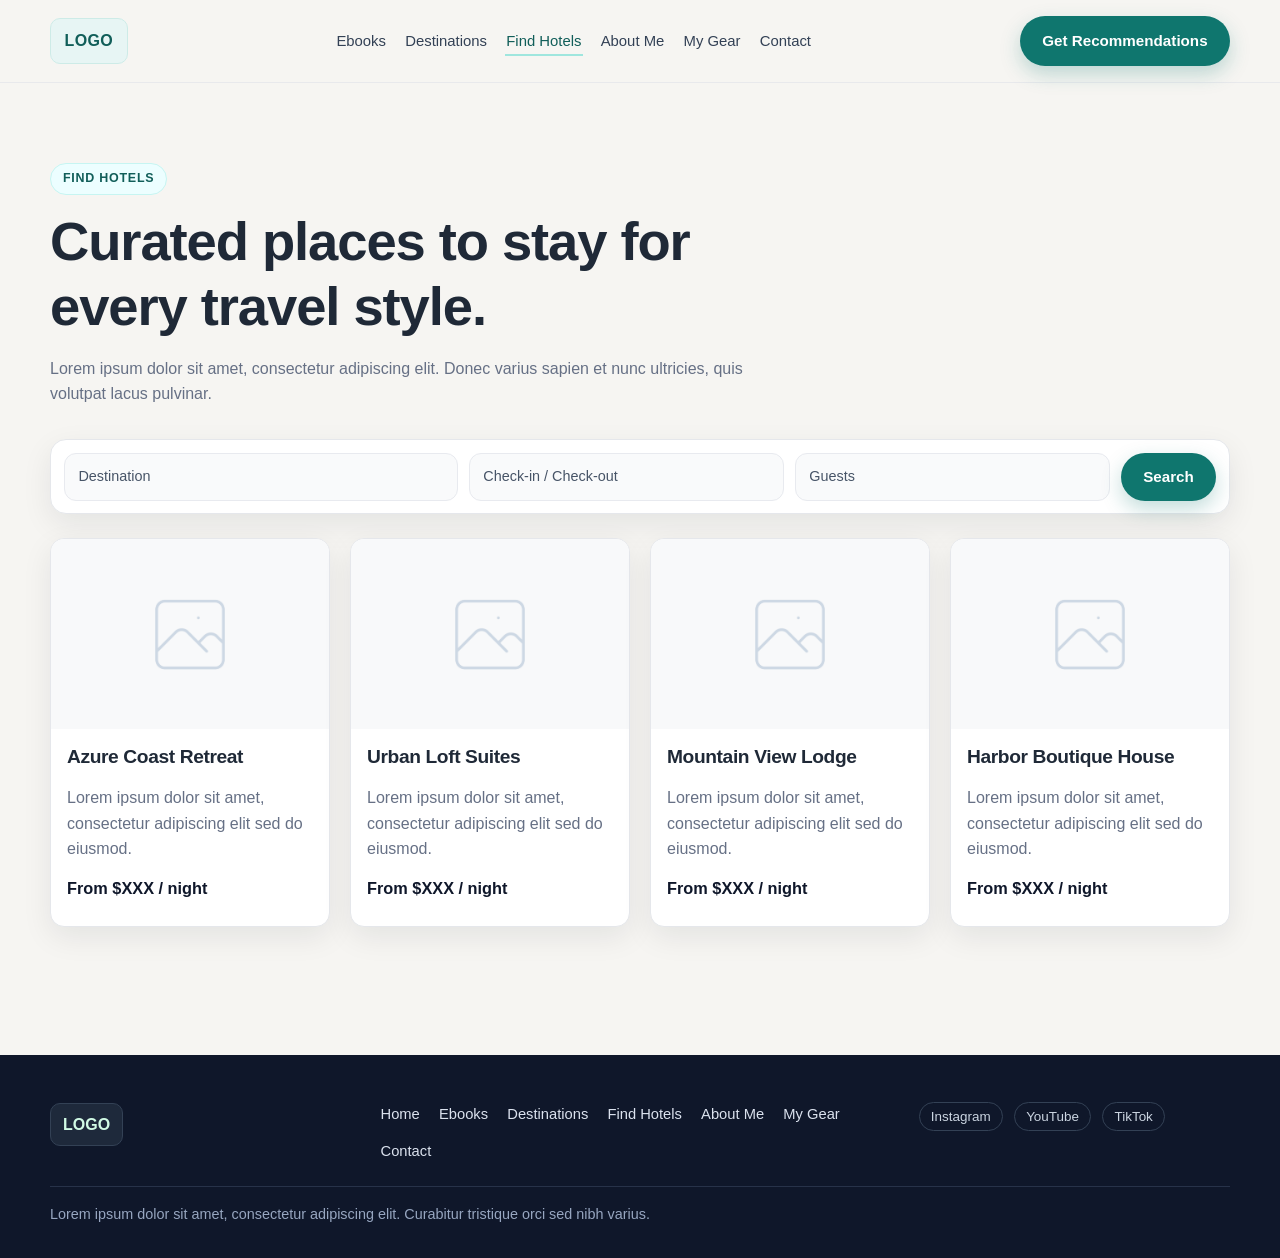
==== hotels.html @ 42e77be8 "Initial commit: static site (HTML/CSS) Made-with: Cursor" ====
<!DOCTYPE html>
<html lang="en">
<head>
  <meta charset="UTF-8">
  <meta name="viewport" content="width=device-width, initial-scale=1.0">
  <title>Find Hotels | Travel Creator Platform</title>
  <link rel="stylesheet" href="styles.css">
</head>
<body>
  <header class="top-nav">
    <div class="container nav-inner">
      <a class="logo" href="index.html">LOGO</a>
      <nav aria-label="Main navigation">
        <ul class="nav-links">
          <li><a href="ebooks.html">Ebooks</a></li>
          <li class="has-dropdown">
            <a href="destinations.html" aria-haspopup="true">Destinations</a>
            <ul class="dropdown-menu" aria-label="Random destination links">
              <li><a href="destinations.html#marrakech">Marrakech</a></li>
              <li><a href="destinations.html#reykjavik">Reykjavik</a></li>
              <li><a href="destinations.html#seoul">Seoul</a></li>
              <li><a href="destinations.html#cartagena">Cartagena</a></li>
              <li><a href="destinations.html#queenstown">Queenstown</a></li>
            </ul>
          </li>
          <li><a class="active" href="hotels.html">Find Hotels</a></li>
          <li><a href="about.html">About Me</a></li>
          <li><a href="gear.html">My Gear</a></li>
          <li><a href="contact.html">Contact</a></li>
        </ul>
      </nav>
      <a class="btn btn-primary" href="contact.html">Get Recommendations</a>
    </div>
  </header>

  <main>
    <section>
      <div class="container">
        <div class="section-head">
          <span class="eyebrow">Find Hotels</span>
          <h1>Curated places to stay for every travel style.</h1>
          <p>
            Lorem ipsum dolor sit amet, consectetur adipiscing elit. Donec varius sapien et nunc ultricies, quis volutpat lacus
            pulvinar.
          </p>
        </div>
        <div class="search-mock" aria-label="Hotel search UI mockup">
          <div class="search-chip">Destination</div>
          <div class="search-chip">Check-in / Check-out</div>
          <div class="search-chip">Guests</div>
          <button class="btn btn-primary" type="button">Search</button>
        </div>
        <div class="card-grid grid-4">
          <article class="card">
            <img src="general-img-landscape.png" alt="Hotel placeholder one">
            <div class="card-content">
              <h3>Azure Coast Retreat</h3>
              <p>Lorem ipsum dolor sit amet, consectetur adipiscing elit sed do eiusmod.</p>
              <p class="price">From $XXX / night</p>
            </div>
          </article>
          <article class="card">
            <img src="general-img-landscape.png" alt="Hotel placeholder two">
            <div class="card-content">
              <h3>Urban Loft Suites</h3>
              <p>Lorem ipsum dolor sit amet, consectetur adipiscing elit sed do eiusmod.</p>
              <p class="price">From $XXX / night</p>
            </div>
          </article>
          <article class="card">
            <img src="general-img-landscape.png" alt="Hotel placeholder three">
            <div class="card-content">
              <h3>Mountain View Lodge</h3>
              <p>Lorem ipsum dolor sit amet, consectetur adipiscing elit sed do eiusmod.</p>
              <p class="price">From $XXX / night</p>
            </div>
          </article>
          <article class="card">
            <img src="general-img-landscape.png" alt="Hotel placeholder four">
            <div class="card-content">
              <h3>Harbor Boutique House</h3>
              <p>Lorem ipsum dolor sit amet, consectetur adipiscing elit sed do eiusmod.</p>
              <p class="price">From $XXX / night</p>
            </div>
          </article>
        </div>
      </div>
    </section>
  </main>

  <footer class="footer">
    <div class="container">
      <div class="footer-top">
        <div><a class="footer-logo" href="index.html">LOGO</a></div>
        <nav aria-label="Footer navigation">
          <ul class="footer-links">
            <li><a href="index.html">Home</a></li>
            <li><a href="ebooks.html">Ebooks</a></li>
            <li><a href="destinations.html">Destinations</a></li>
            <li><a href="hotels.html">Find Hotels</a></li>
            <li><a href="about.html">About Me</a></li>
            <li><a href="gear.html">My Gear</a></li>
            <li><a href="contact.html">Contact</a></li>
          </ul>
        </nav>
        <ul class="social-links" aria-label="Social links placeholders">
          <li><a href="#">Instagram</a></li>
          <li><a href="#">YouTube</a></li>
          <li><a href="#">TikTok</a></li>
        </ul>
      </div>
      <p class="footer-note">Lorem ipsum dolor sit amet, consectetur adipiscing elit. Curabitur tristique orci sed nibh varius.</p>
    </div>
  </footer>
</body>
</html>
---- styles.css ----
:root {
  --bg: #f6f5f2;
  --surface: #ffffff;
  --surface-soft: #f9fafb;
  --text: #1f2937;
  --muted: #667085;
  --primary: #0f766e;
  --primary-dark: #115e59;
  --border: #e5e7eb;
  --shadow: 0 10px 30px rgba(15, 23, 42, 0.08);
  --radius-lg: 20px;
  --radius-md: 14px;
  --radius-sm: 10px;
  --container: 1180px;
}

* {
  box-sizing: border-box;
  margin: 0;
  padding: 0;
}

body {
  font-family: "Inter", "Segoe UI", Roboto, Helvetica, Arial, sans-serif;
  background: var(--bg);
  color: var(--text);
  line-height: 1.6;
}

img {
  max-width: 100%;
  display: block;
}

a {
  color: inherit;
  text-decoration: none;
}

.container {
  width: min(var(--container), calc(100% - 3rem));
  margin: 0 auto;
}

section {
  padding: 5rem 0;
}

.section-head {
  max-width: 700px;
  margin-bottom: 2rem;
}

.eyebrow {
  display: inline-block;
  background: #ecfeff;
  color: var(--primary-dark);
  border: 1px solid #c6f5f2;
  padding: 0.3rem 0.75rem;
  border-radius: 999px;
  font-size: 0.78rem;
  font-weight: 700;
  text-transform: uppercase;
  letter-spacing: 0.06em;
  margin-bottom: 0.9rem;
}

h1,
h2,
h3 {
  line-height: 1.2;
  letter-spacing: -0.02em;
}

h1 {
  font-size: clamp(2rem, 4.5vw, 3.4rem);
  margin-bottom: 1rem;
}

h2 {
  font-size: clamp(1.7rem, 3.2vw, 2.4rem);
  margin-bottom: 0.7rem;
}

h3 {
  font-size: 1.2rem;
  margin-bottom: 0.5rem;
}

p {
  color: var(--muted);
}

.btn {
  display: inline-flex;
  align-items: center;
  justify-content: center;
  gap: 0.45rem;
  border: none;
  border-radius: 999px;
  padding: 0.78rem 1.4rem;
  font-weight: 600;
  font-size: 0.95rem;
  transition: all 0.2s ease;
}

.btn-primary {
  background: var(--primary);
  color: #ffffff;
  box-shadow: 0 8px 20px rgba(15, 118, 110, 0.25);
}

.btn-primary:hover {
  background: var(--primary-dark);
}

.btn-outline {
  background: #ffffff;
  color: var(--text);
  border: 1px solid var(--border);
}

.btn-outline:hover {
  border-color: #cfd6e1;
  background: #fbfbfb;
}

.top-nav {
  position: sticky;
  top: 0;
  z-index: 20;
  background: rgba(246, 245, 242, 0.92);
  backdrop-filter: blur(10px);
  border-bottom: 1px solid rgba(229, 231, 235, 0.8);
}

.nav-inner {
  display: flex;
  align-items: center;
  justify-content: space-between;
  gap: 1rem;
  min-height: 82px;
}

.logo {
  background: #e7f5f4;
  border: 1px solid #cdebe7;
  color: var(--primary-dark);
  font-weight: 800;
  border-radius: 10px;
  padding: 0.55rem 0.85rem;
  letter-spacing: 0.02em;
  white-space: nowrap;
}

.nav-links {
  display: flex;
  flex-wrap: wrap;
  align-items: center;
  justify-content: center;
  gap: 1rem;
  list-style: none;
  font-size: 0.93rem;
  color: #334155;
  font-weight: 500;
}

.nav-links a {
  padding: 0.35rem 0.1rem;
  border-bottom: 2px solid transparent;
  transition: border-color 0.2s ease, color 0.2s ease;
}

.nav-links a:hover,
.nav-links a.active {
  color: var(--primary-dark);
  border-color: #9fe6de;
}

.has-dropdown {
  position: relative;
}

.dropdown-menu {
  position: absolute;
  top: calc(100% + 0.6rem);
  left: 0;
  list-style: none;
  min-width: 190px;
  padding: 0.5rem;
  background: #ffffff;
  border: 1px solid var(--border);
  border-radius: 12px;
  box-shadow: var(--shadow);
  display: grid;
  gap: 0.2rem;
  opacity: 0;
  visibility: hidden;
  transform: translateY(8px);
  transition: opacity 0.2s ease, transform 0.2s ease, visibility 0.2s ease;
  z-index: 30;
}

.dropdown-menu a {
  display: block;
  border-radius: 8px;
  padding: 0.45rem 0.55rem;
  border-bottom: none;
  font-size: 0.9rem;
  color: #334155;
}

.dropdown-menu a:hover {
  background: #f3f6fb;
  color: var(--primary-dark);
}

.has-dropdown:hover .dropdown-menu,
.has-dropdown:focus-within .dropdown-menu {
  opacity: 1;
  visibility: visible;
  transform: translateY(0);
}

.hero-shell {
  display: grid;
  grid-template-columns: 1.1fr 1fr;
  gap: 2rem;
  align-items: center;
  background: linear-gradient(130deg, #f8fafc 0%, #ecfdf5 100%);
  border: 1px solid #deece8;
  border-radius: var(--radius-lg);
  padding: clamp(1.4rem, 3.2vw, 3rem);
  box-shadow: var(--shadow);
}

.hero-media img {
  width: 100%;
  height: 430px;
  object-fit: cover;
  border-radius: 18px;
  border: 1px solid #e5ecea;
}

.hero-actions {
  display: flex;
  flex-wrap: wrap;
  gap: 0.75rem;
  margin-top: 1.3rem;
}

.card-grid {
  display: grid;
  gap: 1.25rem;
}

.grid-3 {
  grid-template-columns: repeat(3, minmax(0, 1fr));
}

.grid-4 {
  grid-template-columns: repeat(4, minmax(0, 1fr));
}

.card {
  background: var(--surface);
  border: 1px solid var(--border);
  border-radius: var(--radius-md);
  overflow: hidden;
  box-shadow: var(--shadow);
  display: flex;
  flex-direction: column;
}

.card img {
  width: 100%;
  height: 190px;
  object-fit: cover;
}

.card-content {
  padding: 1rem;
  display: flex;
  flex-direction: column;
  gap: 0.55rem;
  flex-grow: 1;
}

.card-link {
  margin-top: auto;
  color: var(--primary-dark);
  font-weight: 700;
  font-size: 0.9rem;
}

.price {
  color: #0f172a;
  font-weight: 800;
  font-size: 1.02rem;
  margin: 0.25rem 0 0.55rem;
}

.search-mock {
  background: #ffffff;
  border: 1px solid var(--border);
  border-radius: 16px;
  box-shadow: var(--shadow);
  padding: 0.8rem;
  display: grid;
  grid-template-columns: 1.25fr 1fr 1fr auto;
  gap: 0.65rem;
  margin-bottom: 1.5rem;
}

.search-chip {
  background: var(--surface-soft);
  border: 1px solid #e8eaef;
  border-radius: 12px;
  padding: 0.72rem 0.85rem;
  color: #475467;
  font-size: 0.9rem;
}

.about-grid {
  display: grid;
  grid-template-columns: 1fr 1.2fr;
  gap: 1.6rem;
  align-items: center;
  background: #ffffff;
  border: 1px solid var(--border);
  border-radius: var(--radius-lg);
  box-shadow: var(--shadow);
  padding: 1.3rem;
}

.about-grid img {
  border-radius: 14px;
  min-height: 320px;
  object-fit: cover;
}

.contact-wrap {
  max-width: 880px;
  background: #ffffff;
  border: 1px solid var(--border);
  border-radius: var(--radius-lg);
  padding: clamp(1.2rem, 2.5vw, 2rem);
  box-shadow: var(--shadow);
}

.form-grid {
  display: grid;
  grid-template-columns: repeat(2, minmax(0, 1fr));
  gap: 0.8rem;
  margin-bottom: 0.8rem;
}

label {
  display: block;
  font-size: 0.86rem;
  color: #344054;
  margin-bottom: 0.3rem;
  font-weight: 600;
}

input,
textarea {
  width: 100%;
  border: 1px solid #d9dee8;
  border-radius: 10px;
  padding: 0.72rem 0.85rem;
  font: inherit;
  color: var(--text);
  background: #fff;
}

textarea {
  min-height: 150px;
  resize: vertical;
}

.footer {
  background: #0f172a;
  color: #dbe2ee;
  padding: 3rem 0 2rem;
  margin-top: 3rem;
}

.footer-top {
  display: grid;
  grid-template-columns: 1.2fr 2fr 1.2fr;
  gap: 1.2rem;
  align-items: start;
  margin-bottom: 1.4rem;
}

.footer-logo {
  display: inline-block;
  background: #1e293b;
  border: 1px solid #334155;
  border-radius: 10px;
  color: #d1fae5;
  font-weight: 800;
  padding: 0.5rem 0.75rem;
}

.footer-links {
  list-style: none;
  display: flex;
  flex-wrap: wrap;
  gap: 0.85rem 1.2rem;
  font-size: 0.92rem;
}

.social-links {
  list-style: none;
  display: flex;
  flex-wrap: wrap;
  gap: 0.7rem;
}

.social-links a {
  border: 1px solid #334155;
  border-radius: 999px;
  padding: 0.38rem 0.7rem;
  font-size: 0.84rem;
  color: #cbd5e1;
}

.footer-note {
  border-top: 1px solid #273249;
  padding-top: 1rem;
  font-size: 0.9rem;
  color: #97a6c0;
}

@media (max-width: 1080px) {
  .hero-shell,
  .about-grid {
    grid-template-columns: 1fr;
  }

  .grid-3,
  .grid-4 {
    grid-template-columns: repeat(2, minmax(0, 1fr));
  }

  .search-mock {
    grid-template-columns: 1fr 1fr;
  }

  .footer-top {
    grid-template-columns: 1fr;
  }
}

@media (max-width: 700px) {
  .container {
    width: min(var(--container), calc(100% - 1.4rem));
  }

  .nav-inner {
    flex-wrap: wrap;
    justify-content: center;
    padding: 0.8rem 0;
  }

  .dropdown-menu {
    position: static;
    opacity: 1;
    visibility: visible;
    transform: none;
    min-width: 0;
    margin-top: 0.45rem;
  }

  .grid-3,
  .grid-4,
  .form-grid,
  .search-mock {
    grid-template-columns: 1fr;
  }
}
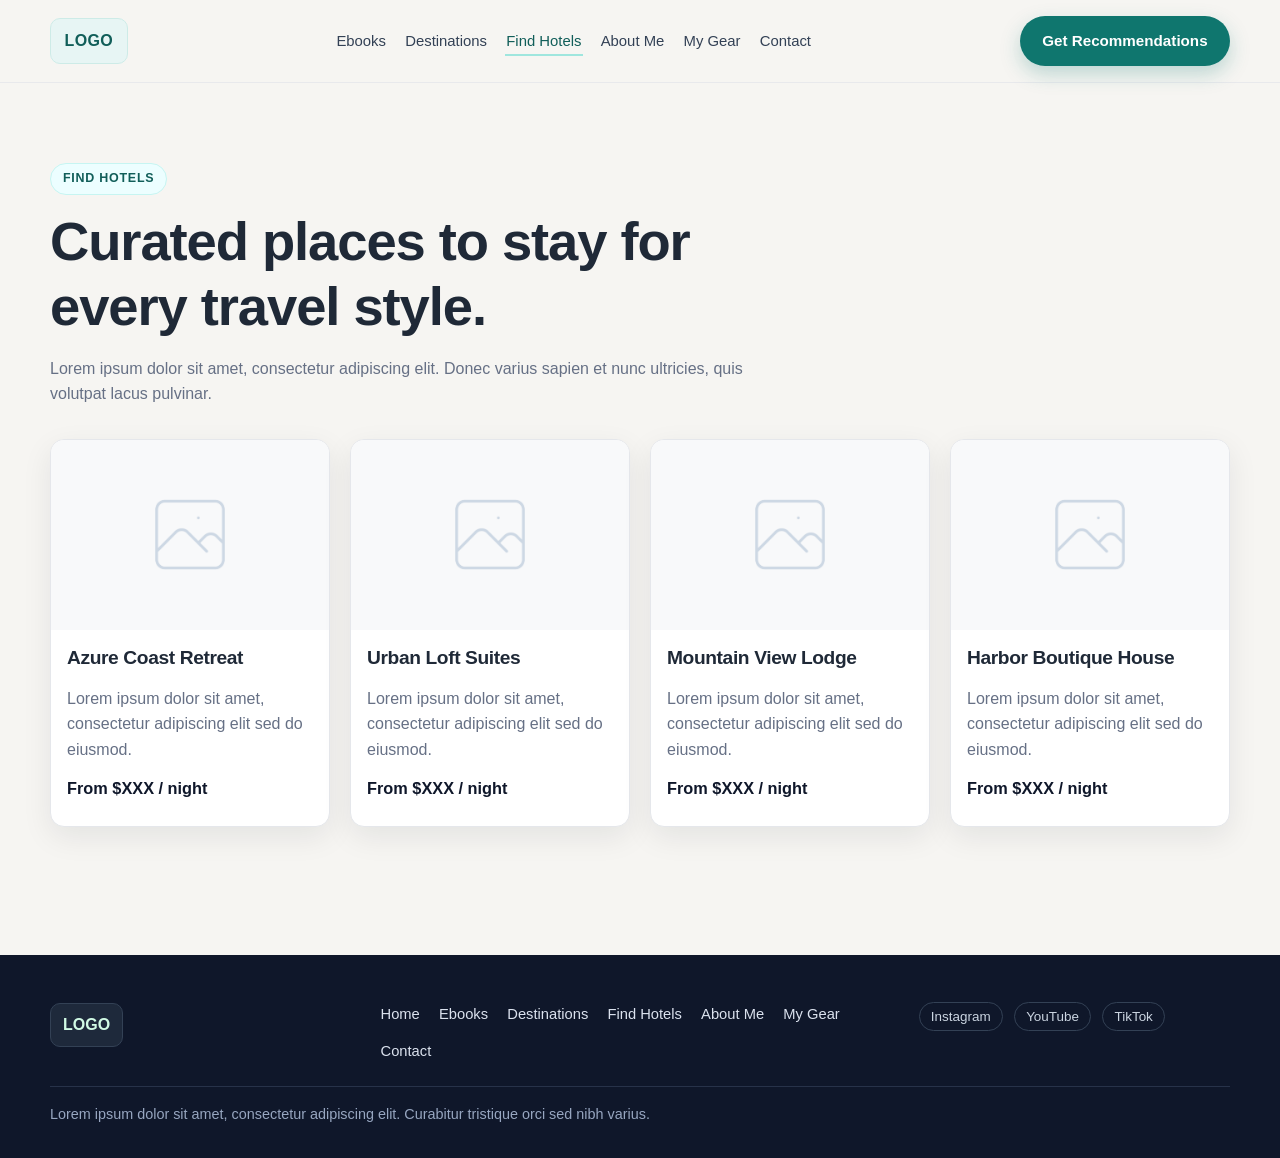
==== commit 2737c4e3: "Fix homepage structure, nav links, remove hotel search mockup - Remove duplicate HTML and anchor-bas" ====
--- a/hotels.html
+++ b/hotels.html
@@ -43,12 +43,6 @@
             Lorem ipsum dolor sit amet, consectetur adipiscing elit. Donec varius sapien et nunc ultricies, quis volutpat lacus
             pulvinar.
           </p>
-        </div>
-        <div class="search-mock" aria-label="Hotel search UI mockup">
-          <div class="search-chip">Destination</div>
-          <div class="search-chip">Check-in / Check-out</div>
-          <div class="search-chip">Guests</div>
-          <button class="btn btn-primary" type="button">Search</button>
         </div>
         <div class="card-grid grid-4">
           <article class="card">
--- a/styles.css
+++ b/styles.css
@@ -300,27 +300,6 @@
   margin: 0.25rem 0 0.55rem;
 }
 
-.search-mock {
-  background: #ffffff;
-  border: 1px solid var(--border);
-  border-radius: 16px;
-  box-shadow: var(--shadow);
-  padding: 0.8rem;
-  display: grid;
-  grid-template-columns: 1.25fr 1fr 1fr auto;
-  gap: 0.65rem;
-  margin-bottom: 1.5rem;
-}
-
-.search-chip {
-  background: var(--surface-soft);
-  border: 1px solid #e8eaef;
-  border-radius: 12px;
-  padding: 0.72rem 0.85rem;
-  color: #475467;
-  font-size: 0.9rem;
-}
-
 .about-grid {
   display: grid;
   grid-template-columns: 1fr 1.2fr;
@@ -445,10 +424,6 @@
     grid-template-columns: repeat(2, minmax(0, 1fr));
   }
 
-  .search-mock {
-    grid-template-columns: 1fr 1fr;
-  }
-
   .footer-top {
     grid-template-columns: 1fr;
   }
@@ -476,8 +451,7 @@
 
   .grid-3,
   .grid-4,
-  .form-grid,
-  .search-mock {
+  .form-grid {
     grid-template-columns: 1fr;
   }
 }
